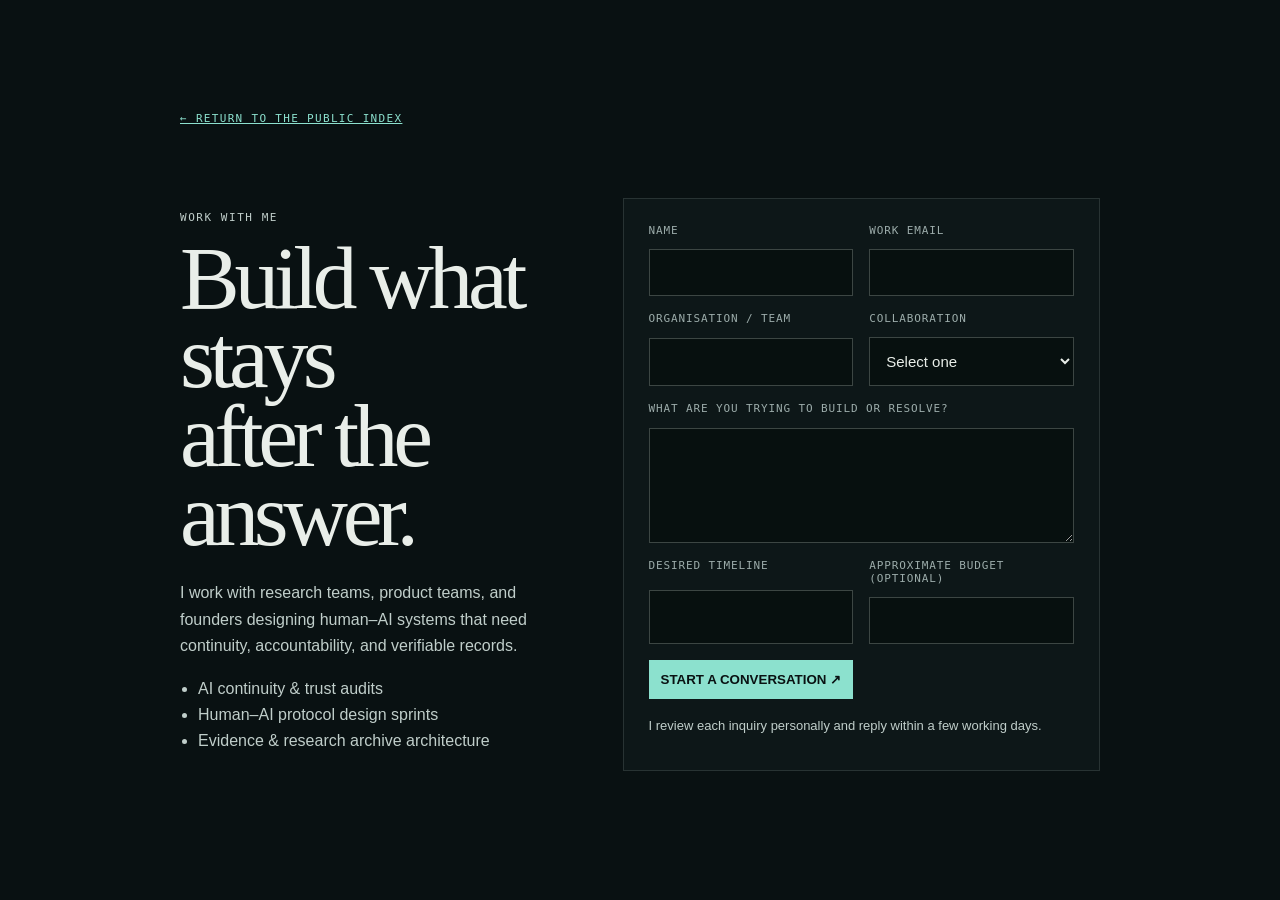
==== contact.html @ 7225a860 "Add collaboration inquiry form" ====
<!doctype html>
<html lang="en">
<head>
  <meta charset="utf-8">
  <meta name="viewport" content="width=device-width,initial-scale=1">
  <title>Work with Amir Ahmadi</title>
  <meta name="description" content="Start a conversation about verifiable human–AI systems.">
  <link rel="stylesheet" href="style.css">
  <style>
    .contact-page{max-width:920px;margin:0 auto;padding:12vh 0}.contact-page>a{color:var(--a);font:11px ui-monospace,monospace;letter-spacing:.12em}.contact-grid{display:grid;grid-template-columns:.85fr 1.15fr;gap:7vw;margin-top:8vh}.contact-page h1{margin:12px 0 26px;font:500 clamp(48px,7vw,92px)/.88 Georgia,serif;letter-spacing:-.06em}.contact-page p,.contact-page li{color:#c0ceca;line-height:1.65}.contact-page ul{padding-left:18px}.contact-page form{display:grid;grid-template-columns:1fr 1fr;gap:16px;padding:25px;border:1px solid var(--line);background:#0e1919cc}.contact-page label{display:grid;gap:8px;color:var(--muted);font:11px ui-monospace,monospace;letter-spacing:.08em}.contact-page input,.contact-page textarea,.contact-page select{width:100%;border:1px solid #dbe5df40;background:#07100f;color:var(--paper);padding:12px;font:15px Arial,sans-serif}.contact-page .wide,.contact-page button,.contact-page form>p{grid-column:1/-1}.contact-page button{justify-self:start;color:var(--ink);background:var(--a);border:0;border-radius:0;font-weight:bold}.contact-page form>p{margin:0;font-size:13px}.honey{position:absolute;left:-9999px}.notice{grid-column:1/-1;padding:13px;border:1px solid #8ce1ce55;color:var(--a)}@media(max-width:760px){.contact-page{padding:9vh 0}.contact-grid,.contact-page form{grid-template-columns:1fr}.contact-page h1{font-size:52px}}
  </style>
</head>
<body>
  <main class="contact-page">
    <a href="./" data-en="← RETURN TO THE PUBLIC INDEX" data-fa="بازگشت به نقشهٔ آثار ←">← RETURN TO THE PUBLIC INDEX</a>
    <div class="contact-grid">
      <section>
        <p class="kicker" data-en="WORK WITH ME" data-fa="همکاری">WORK WITH ME</p>
        <h1 data-en="Build what stays<br>after the answer." data-fa="چیزی را بسازیم که<br>پس از پاسخ می‌ماند.">Build what stays<br>after the answer.</h1>
        <p data-en="I work with research teams, product teams, and founders designing human–AI systems that need continuity, accountability, and verifiable records." data-fa="با تیم‌های پژوهشی، تیم‌های محصول و بنیان‌گذارانی کار می‌کنم که سامانه‌های انسان–هوش مصنوعیِ نیازمند تداوم، پاسخ‌گویی و رکوردهای قابل‌بررسی می‌سازند.">I work with research teams, product teams, and founders designing human–AI systems that need continuity, accountability, and verifiable records.</p>
        <ul><li data-en="AI continuity &amp; trust audits" data-fa="ارزیابی تداوم و اعتماد در AI">AI continuity &amp; trust audits</li><li data-en="Human–AI protocol design sprints" data-fa="اسپرینت طراحی پروتکل انسان–AI">Human–AI protocol design sprints</li><li data-en="Evidence &amp; research archive architecture" data-fa="معماری آرشیو شواهد و پژوهش">Evidence &amp; research archive architecture</li></ul>
      </section>
      <form action="https://formsubmit.co/starship.amir@gmail.com" method="POST">
        <input type="hidden" name="_subject" value="New collaboration inquiry — axamir hub">
        <input type="hidden" name="_template" value="table">
        <input type="hidden" name="_next" value="https://axamir.github.io/axamir-hub/contact.html?inquiry=sent">
        <input type="hidden" name="_url" value="https://axamir.github.io/axamir-hub/contact.html">
        <input class="honey" type="text" name="_honey" tabindex="-1" autocomplete="off">
        <div class="notice" id="notice" hidden role="status" data-en="Thank you — your inquiry has been sent. Amir will review it personally." data-fa="سپاس — درخواست شما ارسال شد. امیر شخصاً آن را بررسی می‌کند.">Thank you — your inquiry has been sent. Amir will review it personally.</div>
        <label><span data-en="NAME" data-fa="نام">NAME</span><input name="name" autocomplete="name" required></label>
        <label><span data-en="WORK EMAIL" data-fa="ایمیل کاری">WORK EMAIL</span><input name="email" type="email" autocomplete="email" required></label>
        <label><span data-en="ORGANISATION / TEAM" data-fa="سازمان / تیم">ORGANISATION / TEAM</span><input name="organisation" autocomplete="organization"></label>
        <label><span data-en="COLLABORATION" data-fa="نوع همکاری">COLLABORATION</span><select name="collaboration_type" required><option value="" selected disabled data-en="Select one" data-fa="انتخاب کنید">Select one</option><option data-en="AI continuity &amp; trust audit" data-fa="ارزیابی تداوم و اعتماد در AI">AI continuity &amp; trust audit</option><option data-en="Human–AI protocol design sprint" data-fa="اسپرینت طراحی پروتکل انسان–AI">Human–AI protocol design sprint</option><option data-en="Evidence &amp; research archive architecture" data-fa="معماری آرشیو شواهد و پژوهش">Evidence &amp; research archive architecture</option><option data-en="Workshop or talk" data-fa="کارگاه یا ارائه">Workshop or talk</option><option data-en="Other" data-fa="سایر">Other</option></select></label>
        <label class="wide"><span data-en="WHAT ARE YOU TRYING TO BUILD OR RESOLVE?" data-fa="می‌خواهید چه چیزی بسازید یا حل کنید؟">WHAT ARE YOU TRYING TO BUILD OR RESOLVE?</span><textarea name="project_context" rows="5" required></textarea></label>
        <label><span data-en="DESIRED TIMELINE" data-fa="زمان‌بندی مدنظر">DESIRED TIMELINE</span><input name="timeline"></label>
        <label><span data-en="APPROXIMATE BUDGET (OPTIONAL)" data-fa="بودجهٔ تقریبی (اختیاری)">APPROXIMATE BUDGET (OPTIONAL)</span><input name="budget"></label>
        <button type="submit"><b data-en="START A CONVERSATION" data-fa="شروع گفتگو">START A CONVERSATION</b> ↗</button>
        <p data-en="I review each inquiry personally and reply within a few working days." data-fa="هر درخواست را شخصاً بررسی می‌کنم و طی چند روز کاری پاسخ می‌دهم.">I review each inquiry personally and reply within a few working days.</p>
      </form>
    </div>
  </main>
  <script>
    const lang=document.documentElement;
    if(new URLSearchParams(location.search).get('inquiry')==='sent')document.querySelector('#notice').hidden=false;
  </script>
</body>
</html>
---- style.css ----
:root{--ink:#091112;--paper:#e9eee9;--muted:#9cacaa;--line:#dbe5df22;--a:#8ce1ce;--b:#e0a554}*{box-sizing:border-box}html{scroll-behavior:smooth}body{margin:0;background:var(--ink);color:var(--paper);font:16px Arial,sans-serif;overflow-x:hidden}#field{position:fixed;inset:0;width:100%;height:100%;opacity:.8;pointer-events:none}.grain{position:fixed;inset:0;pointer-events:none;opacity:.09;background-image:url("data:image/svg+xml,%3Csvg viewBox='0 0 160 160' xmlns='http://www.w3.org/2000/svg'%3E%3Cfilter id='n'%3E%3CfeTurbulence type='fractalNoise' baseFrequency='.8' numOctaves='3' stitchTiles='stitch'/%3E%3C/filter%3E%3Crect width='100%25' height='100%25' filter='url(%23n)' opacity='.7'/%3E%3C/svg%3E")}main{position:relative;max-width:1380px;margin:auto;padding:28px 4vw}header,footer{display:flex;align-items:center;justify-content:space-between;font:11px ui-monospace,monospace;letter-spacing:.13em}.mark{display:flex;align-items:center;gap:10px;color:inherit;text-decoration:none;font-weight:bold}.mark i{width:9px;height:9px;border-radius:50%;background:var(--a);box-shadow:0 0 18px var(--a)}header>div{display:flex;align-items:center;gap:18px}.status{display:flex;gap:7px;align-items:center;color:var(--muted);font-size:10px}.status b{width:6px;height:6px;background:var(--a);border-radius:50%;box-shadow:0 0 10px var(--a);animation:pulse 2s infinite}.status em{font-style:normal}button{border:1px solid #dbe5df55;border-radius:99px;background:#ffffff08;padding:8px 12px;color:var(--paper);cursor:pointer}.intro{display:grid;grid-template-columns:1.2fr .8fr;min-height:70vh;position:relative;align-items:end;padding:12vh 0 9vh}.kicker,.door small{color:var(--b);font:11px ui-monospace,monospace;letter-spacing:.14em}.intro>.kicker{position:absolute;top:12vh}.intro h1{margin:0;font:500 clamp(65px,10vw,148px)/.78 Georgia,serif;letter-spacing:-.07em;text-shadow:0 0 60px #8ce1ce20}.intro-copy{max-width:380px;justify-self:end;color:#c0ceca;line-height:1.55}.intro-copy a,.start a{display:inline-block;margin-top:22px;color:var(--paper);text-decoration:none;border-bottom:1px solid var(--a);padding-bottom:6px}.orb{position:absolute;right:7%;top:20%;width:190px;height:190px;border:1px solid #8ce1ce75;border-radius:50%;display:grid;place-content:center;text-align:center;box-shadow:inset 0 0 50px #8ce1ce12,0 0 80px #8ce1ce12;animation:drift 8s ease-in-out infinite}.orb:before,.orb:after{content:"";position:absolute;inset:-20px;border:1px solid #e0a55438;border-radius:50%;transform:rotate(45deg)}.orb:after{inset:30px;border-color:#8ce1ce55}.orb b{font:500 56px Georgia,serif}.orb small{font:9px ui-monospace,monospace;color:var(--a);letter-spacing:.12em}.doors{display:grid;grid-template-columns:repeat(3,1fr);border-top:1px solid var(--line);border-left:1px solid var(--line);background:#0e1919aa;backdrop-filter:blur(8px)}.door{position:relative;min-height:280px;padding:26px;border-right:1px solid var(--line);border-bottom:1px solid var(--line);color:var(--paper);text-decoration:none;display:flex;flex-direction:column;gap:18px;overflow:hidden;transition:background .35s,transform .35s}.door:before{content:"";position:absolute;inset:auto -25% -65% auto;width:190px;height:190px;border:1px solid currentColor;border-radius:50%;opacity:.12;transition:.45s}.door:hover{background:#172827;transform:translateY(-7px)}.door:hover:before{transform:scale(1.5);opacity:.38}.door strong{font:500 clamp(27px,3vw,42px)/.92 Georgia,serif;letter-spacing:-.05em;z-index:1}.door span{max-width:210px;color:var(--muted);line-height:1.45;z-index:1}.door i{position:absolute;right:25px;bottom:21px;font:22px Arial;color:var(--a);transition:transform .25s}.door:hover i{transform:translate(5px,-5px)}.narrative{color:#e4c28e}.protocol{color:#d6a1d3}.evidence{color:#efb66c}.start{display:grid;grid-template-columns:.45fr 1fr .45fr;gap:30px;align-items:center;padding:9vh 0;border-bottom:1px solid var(--line)}.start p:nth-child(2){margin:0;font:500 clamp(26px,3.5vw,48px)/1 Georgia,serif;letter-spacing:-.04em}footer{padding:28px 0;color:var(--muted)}footer a{color:var(--paper)}[dir=rtl]{font-family:Arial,sans-serif}@keyframes pulse{50%{opacity:.25;transform:scale(.6)}}@keyframes drift{50%{transform:translateY(14px) rotate(7deg)}}@media(max-width:760px){main{padding:20px}.status{display:none}.intro{grid-template-columns:1fr;min-height:78vh;padding:18vh 0 10vh}.intro h1{font-size:70px}.intro-copy{justify-self:start;margin-top:45px}.orb{width:120px;height:120px;right:0;top:19%;opacity:.75}.orb b{font-size:37px}.doors{grid-template-columns:1fr}.door{min-height:210px}.start{grid-template-columns:1fr;padding:10vh 0;gap:14px}}
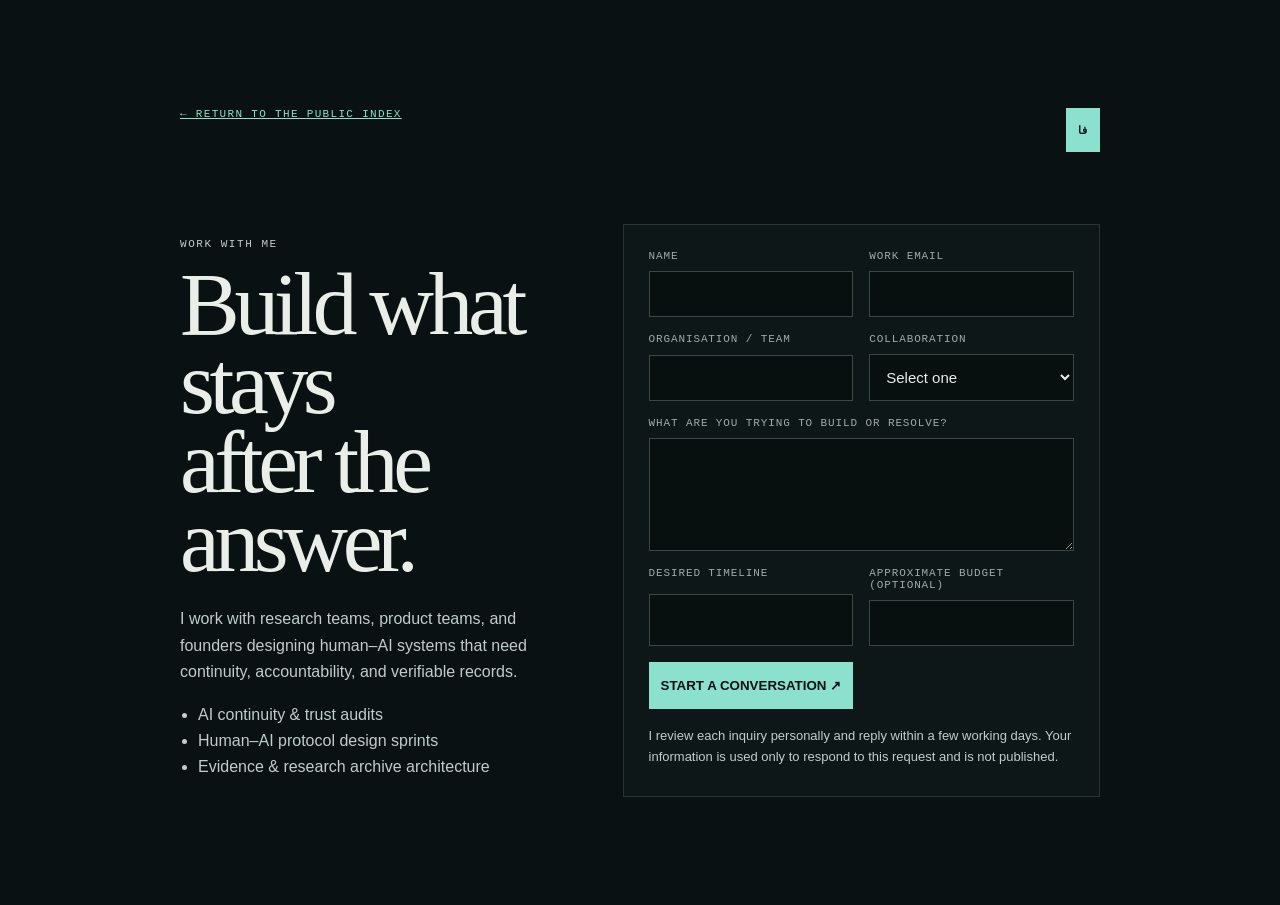
==== commit 280398be: "Improve accessibility and contact experience" ====
--- a/contact.html
+++ b/contact.html
@@ -6,13 +6,14 @@
   <title>Work with Amir Ahmadi</title>
   <meta name="description" content="Start a conversation about verifiable human–AI systems.">
   <link rel="stylesheet" href="style.css">
+  <link rel="stylesheet" href="a11y.css">
   <style>
-    .contact-page{max-width:920px;margin:0 auto;padding:12vh 0}.contact-page>a{color:var(--a);font:11px ui-monospace,monospace;letter-spacing:.12em}.contact-grid{display:grid;grid-template-columns:.85fr 1.15fr;gap:7vw;margin-top:8vh}.contact-page h1{margin:12px 0 26px;font:500 clamp(48px,7vw,92px)/.88 Georgia,serif;letter-spacing:-.06em}.contact-page p,.contact-page li{color:#c0ceca;line-height:1.65}.contact-page ul{padding-left:18px}.contact-page form{display:grid;grid-template-columns:1fr 1fr;gap:16px;padding:25px;border:1px solid var(--line);background:#0e1919cc}.contact-page label{display:grid;gap:8px;color:var(--muted);font:11px ui-monospace,monospace;letter-spacing:.08em}.contact-page input,.contact-page textarea,.contact-page select{width:100%;border:1px solid #dbe5df40;background:#07100f;color:var(--paper);padding:12px;font:15px Arial,sans-serif}.contact-page .wide,.contact-page button,.contact-page form>p{grid-column:1/-1}.contact-page button{justify-self:start;color:var(--ink);background:var(--a);border:0;border-radius:0;font-weight:bold}.contact-page form>p{margin:0;font-size:13px}.honey{position:absolute;left:-9999px}.notice{grid-column:1/-1;padding:13px;border:1px solid #8ce1ce55;color:var(--a)}@media(max-width:760px){.contact-page{padding:9vh 0}.contact-grid,.contact-page form{grid-template-columns:1fr}.contact-page h1{font-size:52px}}
+    .contact-page{max-width:920px;margin:0 auto;padding:12vh 0}.contact-nav{display:flex;align-items:center;justify-content:space-between;gap:16px}.contact-nav a{color:var(--a);font:11px ui-monospace,monospace;letter-spacing:.12em}.contact-nav button{font:11px ui-monospace,monospace;letter-spacing:.1em}.contact-grid{display:grid;grid-template-columns:.85fr 1.15fr;gap:7vw;margin-top:8vh}.contact-page h1{margin:12px 0 26px;font:500 clamp(48px,7vw,92px)/.88 Georgia,serif;letter-spacing:-.06em}.contact-page p,.contact-page li{color:#c0ceca;line-height:1.65}.contact-page ul{padding-left:18px}.contact-page form{display:grid;grid-template-columns:1fr 1fr;gap:16px;padding:25px;border:1px solid var(--line);background:#0e1919cc}.contact-page label{display:grid;gap:8px;color:var(--muted);font:11px ui-monospace,monospace;letter-spacing:.08em}.contact-page input,.contact-page textarea,.contact-page select{width:100%;border:1px solid #dbe5df40;background:#07100f;color:var(--paper);padding:12px;font:15px Arial,sans-serif}.contact-page .wide,.contact-page button,.contact-page form>p{grid-column:1/-1}.contact-page button{justify-self:start;color:var(--ink);background:var(--a);border:0;border-radius:0;font-weight:bold}.contact-page form>p{margin:0;font-size:13px}.honey{position:absolute;left:-9999px}.notice{grid-column:1/-1;padding:13px;border:1px solid #8ce1ce55;color:var(--a)}@media(max-width:760px){.contact-page{padding:9vh 0}.contact-grid,.contact-page form{grid-template-columns:1fr}.contact-page h1{font-size:52px}}
   </style>
 </head>
 <body>
   <main class="contact-page">
-    <a href="./" data-en="← RETURN TO THE PUBLIC INDEX" data-fa="بازگشت به نقشهٔ آثار ←">← RETURN TO THE PUBLIC INDEX</a>
+    <header class="contact-nav"><a href="./" data-en="← RETURN TO THE PUBLIC INDEX" data-fa="بازگشت به نقشهٔ آثار ←">← RETURN TO THE PUBLIC INDEX</a><button id="lang" aria-label="Switch language">فا</button></header>
     <div class="contact-grid">
       <section>
         <p class="kicker" data-en="WORK WITH ME" data-fa="همکاری">WORK WITH ME</p>
@@ -35,12 +36,13 @@
         <label><span data-en="DESIRED TIMELINE" data-fa="زمان‌بندی مدنظر">DESIRED TIMELINE</span><input name="timeline"></label>
         <label><span data-en="APPROXIMATE BUDGET (OPTIONAL)" data-fa="بودجهٔ تقریبی (اختیاری)">APPROXIMATE BUDGET (OPTIONAL)</span><input name="budget"></label>
         <button type="submit"><b data-en="START A CONVERSATION" data-fa="شروع گفتگو">START A CONVERSATION</b> ↗</button>
-        <p data-en="I review each inquiry personally and reply within a few working days." data-fa="هر درخواست را شخصاً بررسی می‌کنم و طی چند روز کاری پاسخ می‌دهم.">I review each inquiry personally and reply within a few working days.</p>
+        <p data-en="I review each inquiry personally and reply within a few working days. Your information is used only to respond to this request and is not published." data-fa="هر درخواست را شخصاً بررسی می‌کنم و طی چند روز کاری پاسخ می‌دهم. اطلاعات شما فقط برای پاسخ به این درخواست استفاده می‌شود و منتشر نخواهد شد.">I review each inquiry personally and reply within a few working days. Your information is used only to respond to this request and is not published.</p>
       </form>
     </div>
   </main>
   <script>
-    const lang=document.documentElement;
+    const lang=document.documentElement,button=document.querySelector('#lang');
+    button.onclick=()=>{const fa=lang.lang!=='fa';lang.lang=fa?'fa':'en';lang.dir=fa?'rtl':'ltr';document.querySelectorAll('[data-en]').forEach(el=>el.innerHTML=el.dataset[fa?'fa':'en']);button.textContent=fa?'EN':'فا'};
     if(new URLSearchParams(location.search).get('inquiry')==='sent')document.querySelector('#notice').hidden=false;
   </script>
 </body>
--- a/a11y.css
+++ b/a11y.css
@@ -0,0 +1 @@
+:root{--focus-ring:#f6d489;--surface-solid:#0d1717}a,button,input,select,textarea{min-height:44px}a:focus-visible,button:focus-visible,input:focus-visible,select:focus-visible,textarea:focus-visible{outline:3px solid var(--focus-ring);outline-offset:4px}input,select,textarea{border-radius:0}input::placeholder,textarea::placeholder{color:#b7c4c0;opacity:1}@media(prefers-reduced-motion:reduce){html{scroll-behavior:auto}*,*::before,*::after{animation-duration:.01ms!important;animation-iteration-count:1!important;scroll-behavior:auto!important;transition-duration:.01ms!important}#field,.grain{display:none}.door:hover{transform:none}}@media(prefers-reduced-transparency:reduce){.doors,.about{backdrop-filter:none!important;background:var(--surface-solid)!important}}@media(prefers-contrast:more){:root{--paper:#fff;--muted:#d5dfdc;--line:#ffffff66}.door,.about{border-color:#ffffff77}.door span,.about-copy>p:not(.kicker){color:#edf4f1}}
